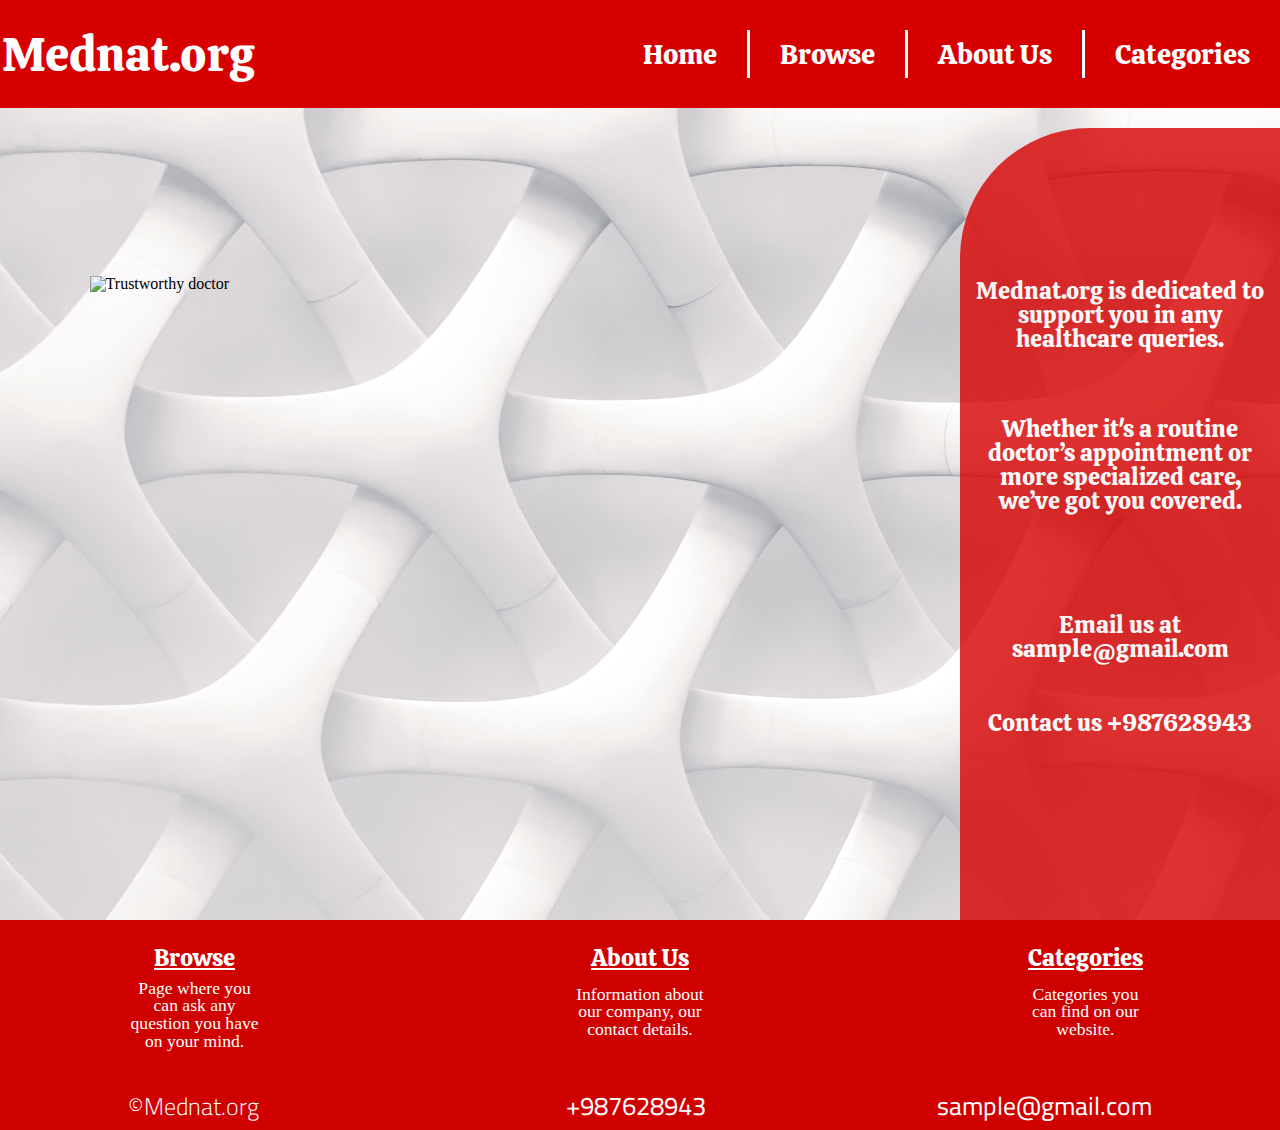
==== Group 27_Mednat/about_us.html @ ffe9a294 "Changed Sizes, added some animations" ====
<!DOCTYPE html>
<html lang="en">
<head>
    <meta charset="UTF-8">
    <meta http-equiv="X-UA-Compatible" content="IE=edge">
    <meta name="viewport" content="width=device-width, initial-scale=1.0">
    <title>About Us</title>
    <link rel="stylesheet" href="reset.css">
    <link rel="stylesheet" href="styles.css">
</head>
<body>
    <!-- Header -->
    <div class = "Header">
        <!-- Logo -->
        <a href ="index.html" class="Logo">Mednat.org</a>

        <!-- Navigation Bar -->
        <nav>
            <ul class = "Navbar">
                <li>
                    <a href="index.html">Home</a>
                </li>
                <li>
                    <a href="browse.html">Browse</a>
                </li>
                <li>
                    <a href="about_us.html">About Us</a>
                </li>
                <li>
                    <a href="categories.html">Categories</a>
                </li>
            </ul>
        </nav>
    </div>

    <!-- Main Block -->
    <div class = "About_us_block Main_block">
        <!-- Doctor Image -->
        <img class = "Img_doctor Img2" src = "Assets/about_us.png" alt = "Trustworthy doctor">

        <div class="Info_about_us">
            <p class = "About_us">
                Mednat.org is dedicated to support you in any healthcare queries.
            </p>
            <p class = "About_us">
                Whether it's a routine doctor’s appointment or more specialized care, we’ve got you covered. 
            </p>

            <div id="contact_info">
                <p id = "e-mail">
                    Email us at
                    sample@gmail.com
                </p>
                <p id = "mobile_number">
                    Contact us
                    +987628943
                </p>
            </div>
        </div>
    </div>

    <!-- Footer -->
    <footer>
        <div id="footer-navbar">
            <div class="column Browse">
                <a href="browse.html" class="column-text">
                    Browse
                </a>

                <p class="column-info">
                    Page where you can ask any question you have on your mind.
                </p>
            </div>

            <div class="column About Us">
                <a href="about_us.html" class="column-text">
                    About Us
                </a>

                <p class="column-info">
                    Information about our company, our contact details.
                </p>
            </div>

            <div class="column Categories">
                <a href="categories.html" class="column-text">
                    Categories
                </a>

                <p class="column-info">
                    Categories you can find on our website.
                </p>
            </div>
        </div>

        <div id="details">
            <h1 id="copyright-text">
                &#169;Mednat.org
            </h1>

            <h1 id="number" class="contact-details">
                +987628943
            </h1>

            <h1 id="email" class="contact-details">
                sample@gmail.com
            </h1>
        </div>
    </footer>
</body>
</html>
---- Group 27_Mednat/styles.css ----
/* Google Phonts */
@import url('https://fonts.googleapis.com/css2?family=Calistoga&display=swap');
@import url('https://fonts.googleapis.com/css2?family=Cairo:wght@500&display=swap');

* {
    z-index: 1;
    -webkit-text-size-adjust: auto;

    text-decoration: none;
}

body {
    display: flex;
    flex-direction: column;
}

img {
    width: auto;
    height: 300px;
    max-width: 100%;
}

/* Animations (Keyframes) */
@keyframes transitionPage {
    from {
        opacity: 0;
        transform: translateX(-10px);
    }

    to {
        opacity: 1;
        transform: translateX(0);
    }
}

@keyframes contentTransition {
    from {
        transform: translateX(-60px);
    }
    

    to {
        transform: translateX(0);
    }
}

@keyframes navbarTransition {
    from {
        opacity: 0;
        transform: translateX(-60px);
    }
    

    to {
        opacity: 1;
        transform: translateX(0);
    }
}

@keyframes buttonTransition {
    from {
        transform: translateX(0);
    }

    to {
        transform: translateX(-60px);
    }
}

@keyframes cardsTransition {
    0% {
        transform: translateY(1000px);
        opacity: 0;
    }

    70% {
        transform: translateY(-50px);
        opacity: 0.5;
    }

    100% {
        transform: translateY(0);
        opacity: 1;
        visibility: visible;
    }
}

@keyframes searchTransition {
    from {
        width: 0;
    }

    to {
        width: 100%;
    }
}

@keyframes menuTransition {
    0% {
        transform: translateX(1000px);
        opacity: 0;
    }

    100% {
        transform: translateX(0);
        opacity: 1;
        visibility: visible;
    }
}

/* Header block */
.Header {
    display: flex;
    position: fixed;
    justify-content: space-between;
    align-items: center;
    flex-direction: row;

    width: 100%;
    height: 12%;
    min-height: 70px;

    background-color: #D70000;
}

/* Mednat.org */
.Logo {
    width: 20%;
    height: 100%;
    position: relative;

    display: flex;
    align-items: center;
    justify-content: center;

    font-family: 'Calistoga', cursive;
    font-style: normal;
    font-weight: normal;
    font-size: 3em;
    text-decoration: none;

    color: #FFFFFF;
}

/* Navigation Bar */
.Navbar {
    display: flex;
    flex-direction: row;
    justify-content: space-between;

    animation: navbarTransition 1.5s;
}

.Navbar > li {
    padding: 1.5% 0;
}

.Navbar > li > a {
    padding: 10px 30px;

    text-decoration: none;
    font-family: 'Calistoga', cursive;
    font-size: 1.75em;

    color: #FFFFFF;
    
    transition: color 0.2s ease-out;
}

.Navbar > li > a:hover {
    color: rgba(0, 47, 215, 0.7);
}

.Navbar > li:not(:last-child) {
    border-right: solid 3px #FFFFFF;
}

/* Main block(-s) */
.Main_block {
    display: flex;
    flex-direction: row-reverse;
    justify-content: space-between;
    align-items: center;
    position: relative;

    z-index: 0;

    width: 100%;
    height: 88vh;

    padding: 10% 0;
    
    animation: transitionPage 0.75s;
}

.Categories {
    flex-direction: column;
    justify-content: center;
    align-items: center;
}

.Pharmacy {
    flex-direction: row;
    align-items: flex-start;

    background: url(Assets/pharmacy.png);
    background-size: 100%;
    background-repeat: no-repeat;
}

.Results {
    flex-direction: row-reverse;
    align-items: center;

    background: url(Assets/vase.jpg);
    background-size: 100%;
}

.About_us_block {
    background: url(Assets/about_us_background2.png);

    z-index: 0;

    padding-bottom: 0;
}

.Browse_block {
    display: flex;
    flex-direction: row;
    justify-content: center;
    align-items: center;

    background: url(Assets/browse_search.png);
    background-size: cover;
    background-repeat: no-repeat;
}

.Img_doctor {
    position: absolute;
    bottom: 0;
    left: 0;

    width: 40%;
    height: 70%;
}

.Img2 {
    left: 7%;
}

/* Buttons (Wax Moth, Covid 19 and etc. */
#Buttons {
    display: flex;
    flex-direction: column;

    width: 35%;
    height: 85%;

    animation: contentTransition 1.5s
}

#Buttons > li {
    display: block;

    width: 100%;
    height: 100%;

    box-shadow: inset 0 0 0 0 #D70000;
    transition: ease-out 0.25s;

    background-color: rgba(0, 47, 215, 0.7);

    border-radius: 25px 0 0 25px;

    visibility: hidden;
}

#Buttons > li:not(:last-child) {
    margin-bottom: 5%;
}

#Buttons > li > a {
    display: flex;
    align-items: center;
    
    height: 100%;

    text-decoration: none;
    font-family: 'Calistoga', cursive;
    font-size: 40px;
    padding-left: 20px;

    color: #FFFFFF; 
}

#Buttons > li:hover{
    box-shadow: inset 600px 0 0 0 #D70000;
}

#Link-1 {
    animation: menuTransition 1s forwards;
    animation-delay: 0s;
}

#Link-2 {
    animation: menuTransition 1s forwards;
    animation-delay: 0.15s;
}

#Link-3 {
    animation: menuTransition 1s forwards;
    animation-delay: 0.25s;
}

#Link-4 {
    animation: menuTransition 1s forwards;
    animation-delay: 0.30s;
}

/* Buttons' background */
.Img_leaves {
    position: absolute;
    z-index: -1;

    width: 600px;
    height: 670px;
    bottom: 0;
    right: 0;

    object-fit: contain;
}

/* About Us Info Block */
.Info_about_us {
    display: flex;
    flex-direction: column;
    justify-content: center;
    align-items: center;

    height: 100%;
    width: 25%;

    border-radius: 130px 0 0 0;

    font-family: 'Calistoga', cursive;
    font-size: 1.5em;

    color: #FFFFFF;
    background-color: #D70000;
    opacity: 80%;

    animation: contentTransition 1s
}

#contact_info {
    margin-top: 100px;

    text-align: center;
}

.About_us {
    text-align: center;

    padding: 5%;
}

.About_us:not(:last-child) {
    position: relative;
    top: 50px;
    padding-bottom: 50px;
}

#e-mail{
    width: 267px;
}

#mobile_number {
    width: 267px;

    margin-top: 50px;
    margin-bottom: 100px;
}

#submitButton {
    width: 12%;
    height: 101%;

    background: url(Assets/browse_searchicon.png) center center;
    background-size: cover;

    border: none;

    z-index: 1;
}

/* SearchBar */
#searchInput {
    width: 100%;
    height: 90%;

    border: 3px solid black;
    border-radius: 0;

    font-size: 2.5em;
}

#searchBar {
    display: flex;
    flex-direction: row;

    width: 100%;
    height: 100%;

    animation: searchTransition 1.5s;
}

#searchContent {
    width: 50%;
    height: 10%;
}

#searchParagraph {
    text-align: center;
    margin-bottom: 10px;

    font-size: 2rem;
    font-weight: bold;

    color: #FFFFFF;
    opacity: 70%;
}

/* Slideshow (Categories Slides) */
.slider {
    display: flex;
    justify-content: center;
    align-items: flex-start;

    width: 600px;
    height: 400px;
}

.slides {
    width: 600px;
    height: 470px;
    
    display: flex;
    flex-direction: row;
    align-items: center;

    overflow: hidden;
}

.slides input {
    display: none;
}

.slide {
    display: flex;
    flex-direction: column;
    justify-content: center;
    align-items: center;

    width: 600px;
    
    transition: 2s;
}

/* Category Cards */
.categoryName {
    display: flex;
    flex-direction: row;
    justify-content: center;
    align-items: center;

    width: 100%;
    height: 70px;

    border-radius: 0 0 15px 15px;

    text-align: center;
    text-decoration: none;
    font-size: 2rem;
    font-weight: bold;

    background-color: rgba(215, 0, 0, 0.75);
    color: white;

    transition: 0.3s;
}

.categoryName:hover{
    background-color: #D70000;
}

.category {
    width: 600px;
    height: 400px;

    border-radius: 15px 15px 0 0;
}

.photo_1 {
    background: url(Assets/medical_equipment2.png) center center;
    background-size: 100%;
    background-repeat: no-repeat;
}

.photo_2 {
    background: url(Assets/viruses.png) center center;
    background-size: 100%;
    background-repeat: no-repeat;
    width: 594px;
    height: 394px;

    border: 3px solid #D70000;
}

.photo_3 {
    background: url(Assets/stds.png) center center;
    background-size: 100%;
}

.photo_4 {
    background: url(Assets/pharmacy_category.png) center center;
    background-size: 100%;
}

/* Manual Navigation for Slider */
.manual-navigation {
    display: flex;
    justify-content: center;

    position: absolute;
    width: 800px;
    margin-top: -40px;
}

.manual-btn {
    border: 2px solid #D70000;
    padding: 5px;
    border-radius: 10px;

    cursor: pointer;

    transition: 0.5s;

    margin-bottom: 5px;
}

.manual-btn:not(:last-child) {
    margin-right: 40px;
}

.manual-btn:hover {
    background: #D70000;
}

#radio1:checked ~ .first {
    margin-left: 0;
}

#radio2:checked ~ .first {
    margin-left: -600px;
}

#radio3:checked ~ .first {
    margin-left: -1200px;
}

#radio4:checked ~ .first {
    margin-left: -1800px;
}

/* Automated Navigation */
.automatic-navigation {
    position: absolute;
    display: flex;
    justify-content: center;

    width: 600px;
    margin-top: -537.6px;
}

.automatic-navigation div:not(:last-child) {
    margin-right: 40px;
}

.automatic-navigation div {
    border: 1.9px solid #D70000;
    border-radius: 10px;
    padding: 5px;

    transition: 1s;
}

#radio1:checked ~ .automatic-navigation .auto-btn1 {
    background: #D70000;
}

#radio2:checked ~ .automatic-navigation .auto-btn2 {
    background: #D70000;
}

#radio3:checked ~ .automatic-navigation .auto-btn3 {
    background: #D70000;
}

#radio:checked ~ .automatic-navigation .auto-btn4 {
    background: #D70000;
}

/* Footer */
footer {
    position: relative;
    display: flex;
    flex-direction: column;
    justify-content: center;
    align-items: center;

    width: 100%;
    height: 170px;

    padding: 20px 0;

    background: rgb(207, 0, 0);
}

/* Page Columns */
#footer-navbar {
    display: flex;
    flex-direction: row;
    justify-content: space-between;
    align-items: center;

    width: 80%;
}

.column {
    display: flex;
    flex-direction: column;
    justify-content: space-between;
    align-items: center;

    height: 90%;
    width: 13%;
}

.column-text {
    font-family: 'Calistoga', cursive;
    font-size: 1.5rem;
    text-align: center;

    padding: 10px;

    color: #FFFFFF;

    text-decoration: underline;
}
.column-info {
    text-align: center;
    font-size: 1.1em;

    color: #FFFFFF;
}

/* Details Block */
#details {
    position: relative;
    display: flex;
    flex-direction: row;
    justify-content: space-between;
    align-items: center;

    width: 80%;

    margin-top: 50px;
}

.contact-details {
    font-size: 1.6em;
    font-family: 'Cairo', sans-serif;
    text-align: center;
    
    color: #FFFFFF;
}

#number {
    width: 65px;
}

#copyright-text {
    font-size: 1.5rem;
    font-family: 'Cairo', sans-serif;
    font-weight: 300;

    color: #FFFFFF;
}

/* pharmacy.html */
#Mednat-pharmacy {
    display: flex;
    flex-direction: column;
    justify-content: space-between;

    height: 60%;
    width: 30%;

    margin-top: 100px;
    margin-left: 100px;
}

/* Text class and id-s */
.pharmacy {
    font-family: 'Calistoga', cursive;
    font-size: 2em;

    color: rgba(0, 47, 215, 0.7);
}

#label{
    font-size: 3em;

    border-bottom: 5px solid #FFFFFF;
    padding-bottom: 30px;
}

#info {
    color: #D70000;

    border-left: 5px solid #FFFFFF;
    padding-left: 30px;
}

/* results.html */
#results-box {
    height: 100%;

    margin-right: 100px;

    font-family: 'Calistoga', cursive;
}

#result-cards {
    display: flex;
    flex-direction: column;
    justify-content: space-around;
    align-items: center;

    height: 70%;
}

.result {
    position: relative;
    display: flex;
    flex-direction: column;
    justify-content: space-around;
    align-items: center;

    height: 120px;

    animation: cardsTransition 0.5s ease forwards;
}

.card2 {
    visibility: hidden;
    animation-delay: 0.2s;
}

.website-name {
    font-size: 2em;

    color: #D70000;
}

.visit {
    width: 200px;
    height: 70px;

    border: none;

    font-size: 1em;
    font-family: 'Calistoga', cursive;

    color: #FFFFFF;
    background-color: rgba(0, 47, 215, 0.7);

    transition: width 0.2s ease-out, height 0.2s ease-out;
}

.visit:hover {
    width: 225px;
    height: 77.5px;
}

#results-number {
    font-size: 2em;

    border-bottom: 5px solid #FFFFFF;
    padding-bottom: 15px;

    color: rgba(0, 47, 215, 0.7);
}
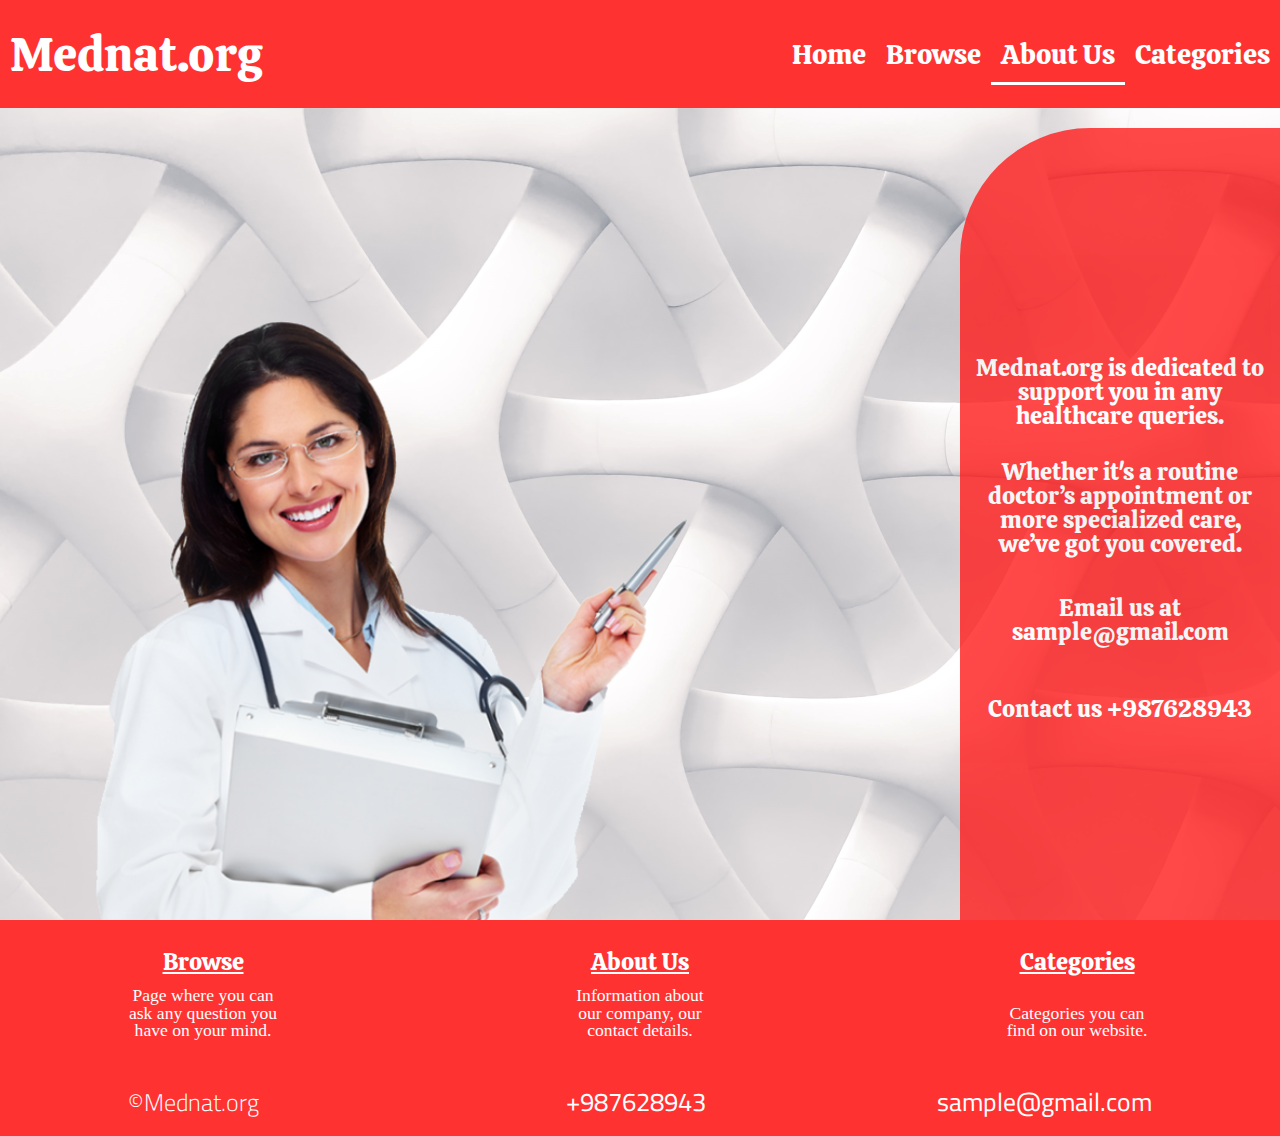
==== commit 6fdf8189: "Media Queries added." ====
--- a/Group 27_Mednat/about_us.html
+++ b/Group 27_Mednat/about_us.html
@@ -16,7 +16,7 @@
 
         <!-- Navigation Bar -->
         <nav>
-            <ul class = "Navbar">
+            <ul class="Navbar">
                 <li>
                     <a href="index.html">Home</a>
                 </li>
@@ -24,12 +24,23 @@
                     <a href="browse.html">Browse</a>
                 </li>
                 <li>
-                    <a href="about_us.html">About Us</a>
+                    <a href="about_us.html" class="active">About Us</a>
                 </li>
                 <li>
                     <a href="categories.html">Categories</a>
                 </li>
             </ul>
+        </nav>
+
+        <button class="hamburger">
+            <div class="bar"></div>
+        </button>
+
+        <nav class="mobile-navbar">
+            <a href="index.html">Home</a>
+            <a href="browse.html">Browse</a>
+            <a href="about_us.html">About Us</a>
+            <a href="categories.html">Categories</a>
         </nav>
     </div>
 
@@ -107,5 +118,7 @@
             </h1>
         </div>
     </footer>
+
+    <script src="Scripts/navbar-slider.js"></script>
 </body>
 </html>--- a/Group 27_Mednat/styles.css
+++ b/Group 27_Mednat/styles.css
@@ -97,14 +97,26 @@
 
 @keyframes menuTransition {
     0% {
-        transform: translateX(1000px);
+        left: 100%;
+        position: relative;
+    }
+
+    100% {
+        left: 0;
+        visibility: visible;
+        position: relative;
+    }
+}
+
+@keyframes aboutUsTransition {
+    0% {
+        transform: translateY(1000px);
         opacity: 0;
     }
 
     100% {
-        transform: translateX(0);
-        opacity: 1;
-        visibility: visible;
+        transform: translateY(0);
+        opacity: 0.8;
     }
 }
 
@@ -120,18 +132,22 @@
     height: 12%;
     min-height: 70px;
 
-    background-color: #D70000;
+    z-index: 3;
+
+    background-color: rgb(255, 50, 50)
 }
 
 /* Mednat.org */
 .Logo {
+    min-width: 200px;
     width: 20%;
     height: 100%;
     position: relative;
 
     display: flex;
     align-items: center;
-    justify-content: center;
+
+    padding-left: 10px;
 
     font-family: 'Calistoga', cursive;
     font-style: normal;
@@ -139,6 +155,8 @@
     font-size: 3em;
     text-decoration: none;
 
+    z-index: 3;
+
     color: #FFFFFF;
 }
 
@@ -151,12 +169,12 @@
     animation: navbarTransition 1.5s;
 }
 
-.Navbar > li {
-    padding: 1.5% 0;
+.Navbar > li > a.active {
+    border-bottom: 3px solid #FFFFFF;
 }
 
 .Navbar > li > a {
-    padding: 10px 30px;
+    padding: 10px 10px;
 
     text-decoration: none;
     font-family: 'Calistoga', cursive;
@@ -164,15 +182,33 @@
 
     color: #FFFFFF;
     
-    transition: color 0.2s ease-out;
+    transition: border-bottom 0.1s ease-out;
 }
 
 .Navbar > li > a:hover {
-    color: rgba(0, 47, 215, 0.7);
-}
-
-.Navbar > li:not(:last-child) {
-    border-right: solid 3px #FFFFFF;
+    border-bottom: 3px solid #FFFFFF;
+}
+
+/* Navbar slider */
+.hamburger {
+    display: none;
+    position: relative;
+
+    width: 60px;
+    height: 70px;
+
+    cursor: pointer;
+
+    z-index: 3;
+
+    appearance: none;
+    background: none;
+    outline: none;
+    border: none;
+}
+
+.mobile-navbar {
+    display: none;
 }
 
 /* Main block(-s) */
@@ -201,19 +237,19 @@
 
 .Pharmacy {
     flex-direction: row;
+    justify-content: space-between;
     align-items: flex-start;
 
-    background: url(Assets/pharmacy.png);
-    background-size: 100%;
+    background: url(Assets/pharmacy.png) center center;
+    background-size: fill;
     background-repeat: no-repeat;
 }
 
 .Results {
-    flex-direction: row-reverse;
-    align-items: center;
-
-    background: url(Assets/vase.jpg);
-    background-size: 100%;
+    background: url(Assets/vase_results1.jpg) center center;
+    background-size: fill;
+    background-repeat: no-repeat;
+    background-position: center;
 }
 
 .About_us_block {
@@ -233,6 +269,7 @@
     background: url(Assets/browse_search.png);
     background-size: cover;
     background-repeat: no-repeat;
+    background-position: center;
 }
 
 .Img_doctor {
@@ -240,8 +277,8 @@
     bottom: 0;
     left: 0;
 
-    width: 40%;
-    height: 70%;
+    width: 600px;
+    height: 600px;
 }
 
 .Img2 {
@@ -253,6 +290,8 @@
     display: flex;
     flex-direction: column;
 
+    min-width: 320px;
+    min-height: 250px;
     width: 35%;
     height: 85%;
 
@@ -266,7 +305,7 @@
     height: 100%;
 
     box-shadow: inset 0 0 0 0 #D70000;
-    transition: ease-out 0.25s;
+    transition: ease-out 0.5s;
 
     background-color: rgba(0, 47, 215, 0.7);
 
@@ -287,14 +326,14 @@
 
     text-decoration: none;
     font-family: 'Calistoga', cursive;
-    font-size: 40px;
-    padding-left: 20px;
+    font-size: 2.2em;
+    padding: 0 5%;
 
     color: #FFFFFF; 
 }
 
 #Buttons > li:hover{
-    box-shadow: inset 600px 0 0 0 #D70000;
+    box-shadow: inset 34rem 0 0 0 rgb(255, 50, 50);
 }
 
 #Link-1 {
@@ -322,12 +361,11 @@
     position: absolute;
     z-index: -1;
 
-    width: 600px;
-    height: 670px;
+    width: 700px;
+    height: 800px;
+
     bottom: 0;
     right: 0;
-
-    object-fit: contain;
 }
 
 /* About Us Info Block */
@@ -337,6 +375,7 @@
     justify-content: center;
     align-items: center;
 
+    min-width: 300px;
     height: 100%;
     width: 25%;
 
@@ -346,14 +385,14 @@
     font-size: 1.5em;
 
     color: #FFFFFF;
-    background-color: #D70000;
+    background-color: rgb(255, 27, 27);
     opacity: 80%;
 
-    animation: contentTransition 1s
+    animation: aboutUsTransition 1.5s
 }
 
 #contact_info {
-    margin-top: 100px;
+    margin-top: 20%;
 
     text-align: center;
 }
@@ -366,8 +405,8 @@
 
 .About_us:not(:last-child) {
     position: relative;
-    top: 50px;
-    padding-bottom: 50px;
+    top: 5%;
+    padding-bottom: 5%;
 }
 
 #e-mail{
@@ -377,13 +416,13 @@
 #mobile_number {
     width: 267px;
 
-    margin-top: 50px;
-    margin-bottom: 100px;
+    margin-top: 20%;
+    margin-bottom: 10%;
 }
 
 #submitButton {
-    width: 12%;
-    height: 101%;
+    width: 60.5px;
+    height: 60.5px;
 
     background: url(Assets/browse_searchicon.png) center center;
     background-size: cover;
@@ -391,6 +430,10 @@
     border: none;
 
     z-index: 1;
+}
+
+#searchLogo {
+    display: none;
 }
 
 /* SearchBar */
@@ -421,7 +464,7 @@
 
 #searchParagraph {
     text-align: center;
-    margin-bottom: 10px;
+    margin-bottom: 5%;
 
     font-size: 2rem;
     font-weight: bold;
@@ -434,15 +477,14 @@
 .slider {
     display: flex;
     justify-content: center;
-    align-items: flex-start;
-
-    width: 600px;
-    height: 400px;
+    align-items: center;
+
+    width: 767px;
+    height: 464px;
 }
 
 .slides {
-    width: 600px;
-    height: 470px;
+    width: 78.1%;
     
     display: flex;
     flex-direction: row;
@@ -460,8 +502,6 @@
     flex-direction: column;
     justify-content: center;
     align-items: center;
-
-    width: 600px;
     
     transition: 2s;
 }
@@ -474,16 +514,16 @@
     align-items: center;
 
     width: 100%;
-    height: 70px;
+    height: 2em;
 
     border-radius: 0 0 15px 15px;
 
     text-align: center;
     text-decoration: none;
-    font-size: 2rem;
+    font-size: 2em;
     font-weight: bold;
 
-    background-color: rgba(215, 0, 0, 0.75);
+    background-color: rgb(255, 50, 50);
     color: white;
 
     transition: 0.3s;
@@ -510,6 +550,7 @@
     background: url(Assets/viruses.png) center center;
     background-size: 100%;
     background-repeat: no-repeat;
+
     width: 594px;
     height: 394px;
 
@@ -528,12 +569,14 @@
 
 /* Manual Navigation for Slider */
 .manual-navigation {
+    position: absolute;
     display: flex;
     justify-content: center;
 
-    position: absolute;
-    width: 800px;
-    margin-top: -40px;
+    width: 607px;
+    height: 1%;
+
+    margin-top: -537.6px;
 }
 
 .manual-btn {
@@ -578,7 +621,8 @@
     display: flex;
     justify-content: center;
 
-    width: 600px;
+    width: 607px;
+    height: 1%;
     margin-top: -537.6px;
 }
 
@@ -606,7 +650,7 @@
     background: #D70000;
 }
 
-#radio:checked ~ .automatic-navigation .auto-btn4 {
+#radio4:checked ~ .automatic-navigation .auto-btn4 {
     background: #D70000;
 }
 
@@ -619,11 +663,11 @@
     align-items: center;
 
     width: 100%;
-    height: 170px;
+    height: 100%;
 
     padding: 20px 0;
 
-    background: rgb(207, 0, 0);
+    background: rgb(255, 50, 50);
 }
 
 /* Page Columns */
@@ -642,8 +686,8 @@
     justify-content: space-between;
     align-items: center;
 
-    height: 90%;
-    width: 13%;
+    height: 100px;
+    width: 150px;
 }
 
 .column-text {
@@ -703,11 +747,13 @@
     flex-direction: column;
     justify-content: space-between;
 
+    min-width: 345px;
+    min-height: 500px;
     height: 60%;
     width: 30%;
 
-    margin-top: 100px;
-    margin-left: 100px;
+    margin-top: 10%;
+    margin-left: 10%;
 }
 
 /* Text class and id-s */
@@ -718,6 +764,10 @@
     color: rgba(0, 47, 215, 0.7);
 }
 
+#delivery {
+    font-size: 1.3em;
+}
+
 #label{
     font-size: 3em;
 
@@ -730,6 +780,7 @@
 
     border-left: 5px solid #FFFFFF;
     padding-left: 30px;
+    margin-top: 30px;
 }
 
 /* results.html */
@@ -800,4 +851,535 @@
     padding-bottom: 15px;
 
     color: rgba(0, 47, 215, 0.7);
+}
+
+@media screen and (max-width: 1200px) {
+    #Buttons > li > a {
+        font-size: 2em;
+    }
+
+    footer > #footer-navbar > .column > .column-text {
+        font-size: 1.2em;
+    }
+
+    #Mednat-pharmacy {
+        font-size: 0.9em;
+    }
+}
+
+@media screen and (max-width: 960px) {
+    .Main_block {
+        flex-direction: row;
+        justify-content: center;
+        align-items: center;
+    }
+
+    .Pharmacy {
+        flex-direction: row;
+        justify-content: space-between;
+        align-items: flex-start;
+    }
+
+    .Results {
+        flex-direction: row-reverse;
+    }
+
+    .visit {
+        transition: background-color 0.2s ease-out;
+    }
+
+    .visit:hover {
+        background-color: rgb(26, 71, 236);
+        width: 200px;
+        height: 70px;
+    }
+
+    #results-box {
+        margin: 0;
+    }
+
+    .Navbar {
+        display: none;
+    }
+
+    .hamburger {
+        display: block;
+    }
+
+    .hamburger .bar, .hamburger::after, .hamburger::before {
+        display: block;
+        
+        width: 100%;
+        height: 5px;
+        
+        content: '';
+    
+        margin: 6px 0;
+    
+        transition: 0.4s;
+
+        z-index: 3;
+    
+        background-color: #FFFFFF;
+    }
+
+    .hamburger.is-active::before {
+        transform: rotate(-45deg) translate(-8px, 6px);
+
+        background-color: rgb(255, 50, 50);
+    }
+
+    .hamburger.is-active::after {
+        transform: rotate(45deg) translate(-8px, -8px);
+
+        background-color: rgb(255, 50, 50);
+    }
+
+    .hamburger.is-active > .bar {
+        opacity: 0;
+
+        background-color: rgb(255, 50, 50);
+    }
+
+    .Logo.is-active {
+        color: rgb(255, 50, 50);
+    }
+
+    .mobile-navbar {
+        display: block;
+        position: fixed;
+        top: 0;
+        left: 100%;
+    
+        width: 100%;
+        min-height: 100vh;
+    
+        padding-top: 20%;
+    
+        z-index: 2;
+    
+        background-color: #FFFFFF;
+
+        transition: left 0.3s ease-out;
+    }
+
+    .mobile-navbar.is-active {
+        left: 0;
+    }
+
+    .mobile-navbar > a {
+        display: block;
+        text-align: center;
+
+        width: 40%;
+        min-width: 310px;
+
+        margin: auto;
+        margin-bottom: 16px;
+        padding: 20px 16px;
+
+        font-size: 2em;
+        font-family: 'Calistoga', cursive;
+
+        color: #FFFF;
+        background-color: rgb(57, 95, 233);
+
+        transition: background-color 0.2s ease-out; 
+    }
+
+    .mobile-navbar > a:hover {
+        background-color: rgb(0, 61, 230);
+    }
+
+    #Buttons {
+        width: 70%;
+    }
+
+    #Buttons > li {
+        border-radius: 0;
+
+        background-color: rgb(57, 95, 233);
+
+        transition: background-color 0.2s ease-in-out;
+    }
+
+    #Buttons > li:hover {
+        background-color: rgb(255, 50, 50);
+        box-shadow: inset 0 0 0 0;
+
+    }
+
+    #Buttons > li > a {
+        justify-content: center;
+
+        font-size: 2.5em;
+    }
+
+    .Img_doctor {
+        display: none;
+    }
+
+    .Info_about_us{
+        border-radius: 0;
+
+        width: 100%;
+        height: 100vh;
+
+        font-size: 2em;
+
+        background: none;
+        color: rgb(36, 78, 231);
+
+        animation: none;
+    }
+
+    #contact_info {
+        margin-top: 10%;
+    }
+
+    footer {
+        font-size: 1em;
+    }
+
+    footer > #details > h1{
+        font-size: 1.2em;
+    }
+}
+
+@media screen and (max-width: 700px) {
+    #results-box {
+        margin-top: 100px;
+    }
+
+    .slider {
+        width: 576px;
+        height: 300px;
+    }
+
+    .category {
+        width: 450px;
+        height: 300px;
+    }
+
+    .photo_2 {
+        width: 444px;
+        height: 291px;
+    }
+    
+    .manual-navigation {
+        width: 460.5px;
+
+        margin-top: -400px;
+    }
+
+    .automatic-navigation {
+        width: 460.5px;
+
+        margin-top: -400px;
+    }
+
+    #radio1:checked ~ .first {
+        margin-left: 0;
+    }
+    
+    #radio2:checked ~ .first {
+        margin-left: -450px;
+    }
+    
+    #radio3:checked ~ .first {
+        margin-left: -900px;
+    }
+    
+    #radio4:checked ~ .first {
+        margin-left: -1350px;
+    }
+
+    .categoryName {
+        font-size: 1.3em;
+    }
+
+    #Buttons { 
+        margin-top: 40px;
+    }
+
+    #Buttons > li > a {
+        font-size: 2.2em;
+    }
+
+    #searchBar {
+        font-size: 0.7em;
+    }
+
+    #searchParagraph {
+        font-size: 1.5em;
+    }
+}
+
+@media screen and (max-width: 600px) {
+    #Buttons {
+        height: 400px;
+    }
+
+    #Buttons > li > a {
+        font-size: 2em;
+    }
+
+    .Logo {
+        font-size: 2.5em;
+    }
+
+    .slider {
+        width: 384px;
+        height: 200px;
+    }
+    
+    .category {
+        width: 300px;
+        height: 200px;
+    }
+
+    .photo_2 {
+        width: 294px;
+        height: 194px;
+    }
+    
+    .manual-btn {
+        padding: 3px;
+    }
+
+    .automatic-navigation > div {
+        padding: 3px;
+    }
+    
+    .manual-navigation {
+        width: 307px;
+
+        margin-top: -337px;
+    }
+
+    .automatic-navigation {
+        width: 307px;
+
+        margin-top: -337px;
+    }
+
+    #radio1:checked ~ .first {
+        margin-left: 0;
+    }
+    
+    #radio2:checked ~ .first {
+        margin-left: -300px;
+    }
+    
+    #radio3:checked ~ .first {
+        margin-left: -600px;
+    }
+    
+    #radio4:checked ~ .first {
+        margin-left: -900px;
+    }
+
+    .categoryName {
+        font-size: 1.3em;
+    }
+
+    footer > #footer-navbar > .column {
+        width: 100px;
+    }
+
+    footer > #details > h1 {
+        font-size: 1em;
+    }
+
+    #Buttons { 
+        margin-top: 60px;
+    }
+}
+
+@media screen and (max-width: 500px) {
+    footer {
+        font-size: 0.8em;
+    }
+
+    .column {
+        max-width: fit-content;
+        height: fit-content;
+    }
+
+    .column-info {
+        display: none;
+    }
+
+    .column-text {
+        padding: 0;
+    }
+
+    #details {
+        margin-top: 25px;
+    }
+
+    #Mednat-pharmacy {
+        font-size: 0.8em;
+
+        min-width: 245px;
+    }
+
+    #results-box {
+        font-size: 0.8em;
+    }
+
+    .visit {
+        width: 170px;
+        height: 70px;
+    }
+
+    .visit:hover {
+        width: 170px;
+    }
+
+    #searchLogo {
+        display: block;
+        position: relative;
+
+        bottom: 25px;
+
+        font-size: 200%;
+        font-family: 'Calistoga', cursive;
+
+        color: #000000;
+    }
+
+    .Browse_block {
+        background: none;
+        background: url(Assets/plant_home.png) center center;
+        background-size: 220%;
+    }
+
+    #searchParagraph > p {
+        display: none;
+    }
+}
+
+@media screen and (max-width: 400px) {
+    #Buttons {
+        min-width: 200px;
+        height: 350px;
+
+        font-size: 0.7em;
+    }
+
+    .Logo {
+        font-size: 2em;
+    }
+
+    .Info_about_us {
+        font-size: 1.7em;
+    }
+
+    #results-number {
+        font-size: 1.5em;
+    }
+
+    .slider {
+        width: 256px;
+        height: 133.3px;
+    }
+
+    #results-box {
+        margin-top: 100px;
+    }
+
+    .category {
+        width: 200px;
+        height: 133.3px;
+    }
+
+    .photo_2 {
+        width: 193px;
+        height: 129.3px;
+    }
+
+    .photo_3 {
+        width: 201px;
+    }
+    
+    .mobile-navbar > a {
+        min-width: 200px;
+
+        font-size: 1.5em;
+    }
+
+    .manual-btn:not(:last-child) {
+        margin-right: 20px;
+    }
+
+    .automatic-navigation > div:not(:last-child) {
+        margin-right: 20px;
+    }
+
+    .manual-navigation {
+        width: 204.6px;
+
+        margin-top: -260px;
+    }
+
+    .automatic-navigation {
+        width: 204.6px;
+
+        margin-top: -260px;
+    }
+
+    #radio1:checked ~ .first {
+        margin-left: 0;
+    }
+    
+    #radio2:checked ~ .first {
+        margin-left: -200px;
+    }
+    
+    #radio3:checked ~ .first {
+        margin-left: -400px;
+    }
+    
+    #radio4:checked ~ .first {
+        margin-left: -600px;
+    }
+
+    #searchBar {
+        font-size: 0.4em;
+    }
+
+    #Mednat-pharmacy {
+        margin-top: 80px;
+    }
+}
+
+@media screen and (max-width: 320px) {
+    footer {
+        font-size: 0.7em;
+    }
+
+    #details {
+        font-size: 0.8em;
+    }
+
+    #Buttons > li > a {
+        font-size: 1.6em;
+    }
+
+    .Info_about_us {
+        font-size: 1.4em;
+    }
+
+    .website-name {
+        font-size: 1.5em;
+    }
+
+    #results-number {
+        font-size: 1.2em;
+    }
+
+    #searchLogo {
+        font-size: 150%;
+    }
 }